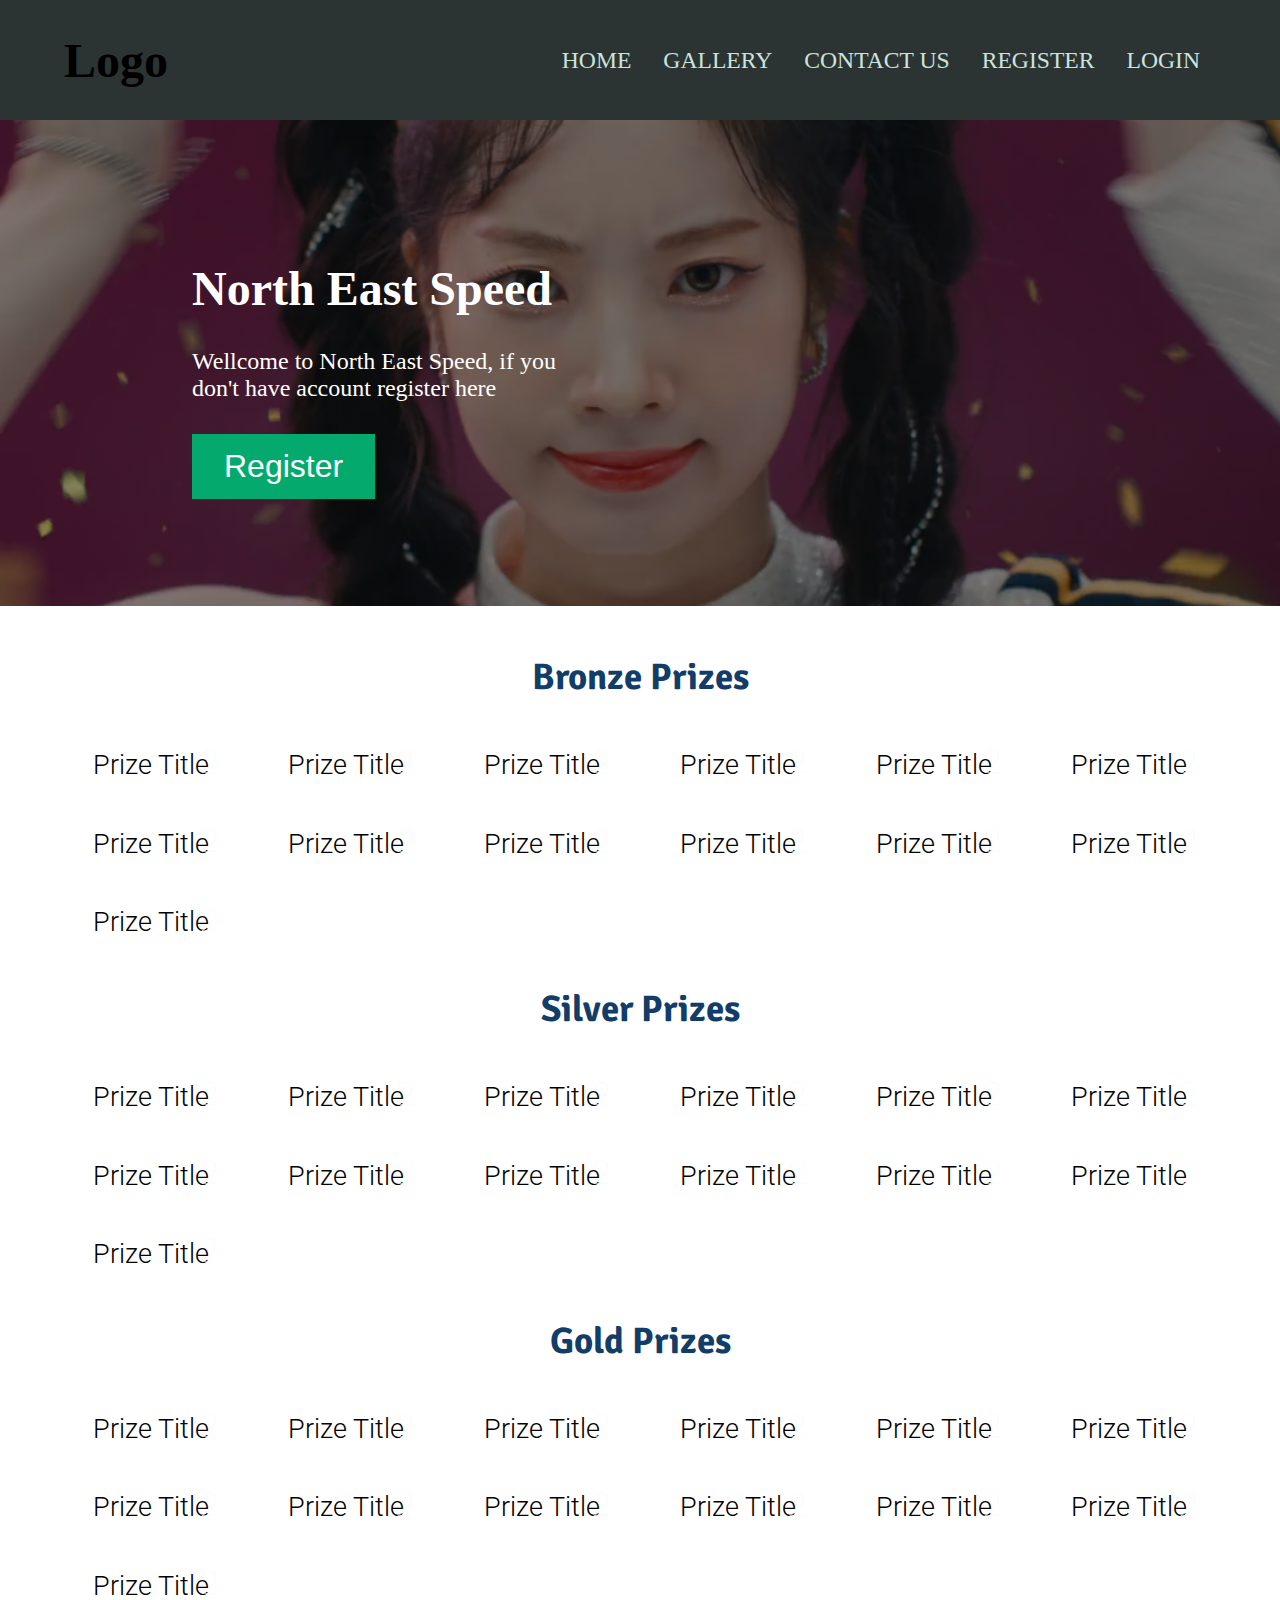
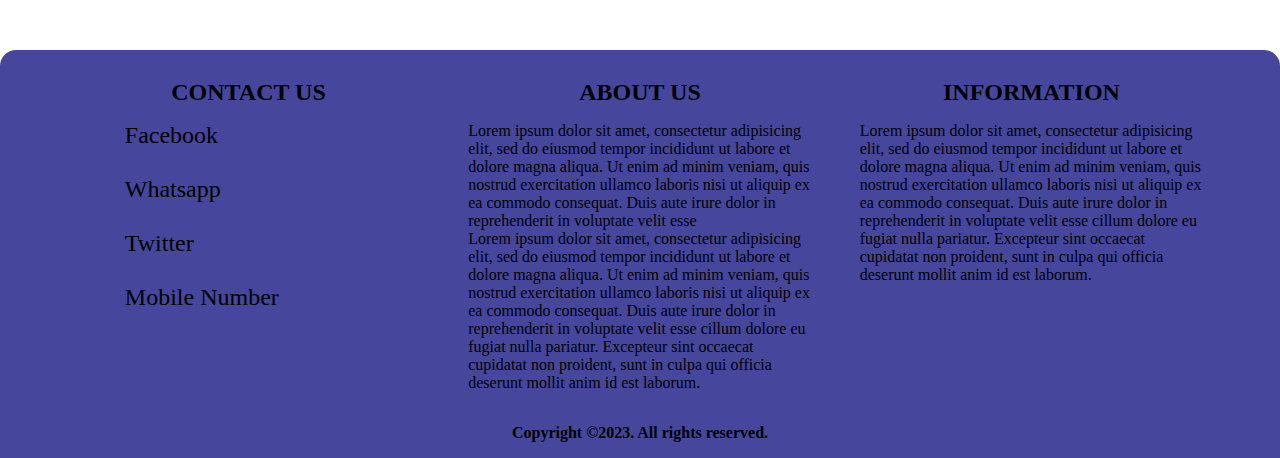
==== index.html @ 28b7c349 "design implement, not colorfull though" ====
<!DOCTYPE html>
<html>
<head>
	<meta charset="utf-8">
	<meta name="viewport" content="width=device-width, initial-scale=1">
	<link rel="stylesheet" type="text/css" href="style.css">


	<!-- google fonts link -->
	<link rel="preconnect" href="https://fonts.googleapis.com">
	<link rel="preconnect" href="https://fonts.gstatic.com" crossorigin>
	<link href="https://fonts.googleapis.com/css2?family=Poppins:ital,wght@0,100;0,200;0,400;0,500;0,600;0,700;0,800;1,100;1,200;1,300;1,500&family=Roboto:ital,wght@0,100;0,300;0,400;0,500;0,700;1,100;1,300;1,400;1,500;1,700&family=Signika+Negative:wght@300;400;500;600;700&display=swap" rel="stylesheet">

	<script src="https://kit.fontawesome.com/0df885883d.js" crossorigin="anonymous"></script>

	<title></title>
</head>
<body>
	<nav class='navbar'>
		<div class="mobile-nav">
			<div class="logo">
				<h1>Logo</h1>
			</div>
			<i class="fa fa-bars" id="ham-menu"></i>
		</div>
		<ul class="nav-link " id="mobile-menu">
			<li><a href="index.html" title="">Home</a></li>
			<li><a href="#" title="">Gallery</a></li>
			<li><a href="#" title="">Contact us</a></li>
			<li><a href="register.html" title="">Register</a></li>
			<li><a href="login.html" title="">Login</a></li>
		</ul>
	</nav>


	<section class="register-container">
		<div class="hero-image">
		  <div class="hero-text">
		    <h1>North East Speed</h1>
		    <p>Wellcome to North East Speed, if you don't have account register here</p>
		    <button class="btn register-btn">Register</button>
		  </div>
		</div>
	</section>

	<section class="prize-section">
		<div class="prize-container">
			<h1>Bronze Prizes</h1>
			<div class="prizes grid-prizes">
				<div class="prize-card">
					<img src="https://kddi-h.assetsadobe3.com/is/image/content/dam/au-com/mobile/mb_img_58.jpg?scl=1" alt="">
					<h2>Prize Title</h2>
					<div class="prize-counter">
						<h3>2</h3>
					</div>
				</div>
				<div class="prize-card">
					<img src="https://kddi-h.assetsadobe3.com/is/image/content/dam/au-com/mobile/mb_img_58.jpg?scl=1" alt="">
					<h2>Prize Title</h2>
					<div class="prize-counter">
						<h3>2</h3>
					</div>
				</div>
				<div class="prize-card">
					<img src="https://kddi-h.assetsadobe3.com/is/image/content/dam/au-com/mobile/mb_img_58.jpg?scl=1" alt="">
					<h2>Prize Title</h2>
					<div class="prize-counter">
						<h3>2</h3>
					</div>
				</div>
				<div class="prize-card">
					<img src="https://kddi-h.assetsadobe3.com/is/image/content/dam/au-com/mobile/mb_img_58.jpg?scl=1" alt="">
					<h2>Prize Title</h2>
					<div class="prize-counter">
						<h3>2</h3>
					</div>
				</div>
				<div class="prize-card">
					<img src="https://kddi-h.assetsadobe3.com/is/image/content/dam/au-com/mobile/mb_img_58.jpg?scl=1" alt="">
					<h2>Prize Title</h2>
					<div class="prize-counter">
						<h3>2</h3>
					</div>
				</div>
				<div class="prize-card">
					<img src="https://kddi-h.assetsadobe3.com/is/image/content/dam/au-com/mobile/mb_img_58.jpg?scl=1" alt="">
					<h2>Prize Title</h2>
					<div class="prize-counter">
						<h3>2</h3>
					</div>
				</div>
				<div class="prize-card">
					<img src="https://kddi-h.assetsadobe3.com/is/image/content/dam/au-com/mobile/mb_img_58.jpg?scl=1" alt="">
					<h2>Prize Title</h2>
					<div class="prize-counter">
						<h3>2</h3>
					</div>
				</div>
				<div class="prize-card">
					<img src="https://kddi-h.assetsadobe3.com/is/image/content/dam/au-com/mobile/mb_img_58.jpg?scl=1" alt="">
					<h2>Prize Title</h2>
					<div class="prize-counter">
						<h3>2</h3>
					</div>
				</div>
				<div class="prize-card">
					<img src="https://kddi-h.assetsadobe3.com/is/image/content/dam/au-com/mobile/mb_img_58.jpg?scl=1" alt="">
					<h2>Prize Title</h2>
					<div class="prize-counter">
						<h3>2</h3>
					</div>
				</div>
				<div class="prize-card">
					<img src="https://kddi-h.assetsadobe3.com/is/image/content/dam/au-com/mobile/mb_img_58.jpg?scl=1" alt="">
					<h2>Prize Title</h2>
					<div class="prize-counter">
						<h3>2</h3>
					</div>
				</div>
				<div class="prize-card">
					<img src="https://kddi-h.assetsadobe3.com/is/image/content/dam/au-com/mobile/mb_img_58.jpg?scl=1" alt="">
					<h2>Prize Title</h2>
					<div class="prize-counter">
						<h3>2</h3>
					</div>
				</div>
				<div class="prize-card">
					<img src="https://kddi-h.assetsadobe3.com/is/image/content/dam/au-com/mobile/mb_img_58.jpg?scl=1" alt="">
					<h2>Prize Title</h2>
					<div class="prize-counter">
						<h3>2</h3>
					</div>
				</div>
				<div class="prize-card">
					<img src="https://kddi-h.assetsadobe3.com/is/image/content/dam/au-com/mobile/mb_img_58.jpg?scl=1" alt="">
					<h2>Prize Title</h2>
					<div class="prize-counter">
						<h3>2</h3>
					</div>
				</div>
				
			</div>
		</div>
		<div class="prize-container">
			<h1>Silver Prizes</h1>
			<div class="prizes grid-prizes">
				<div class="prize-card">
					<img src="https://kddi-h.assetsadobe3.com/is/image/content/dam/au-com/mobile/mb_img_58.jpg?scl=1" alt="">
					<h2>Prize Title</h2>
					<div class="prize-counter">
						<h3>2</h3>
					</div>
				</div>
				<div class="prize-card">
					<img src="https://kddi-h.assetsadobe3.com/is/image/content/dam/au-com/mobile/mb_img_58.jpg?scl=1" alt="">
					<h2>Prize Title</h2>
					<div class="prize-counter">
						<h3>2</h3>
					</div>
				</div>
				<div class="prize-card">
					<img src="https://kddi-h.assetsadobe3.com/is/image/content/dam/au-com/mobile/mb_img_58.jpg?scl=1" alt="">
					<h2>Prize Title</h2>
					<div class="prize-counter">
						<h3>2</h3>
					</div>
				</div>
				<div class="prize-card">
					<img src="https://kddi-h.assetsadobe3.com/is/image/content/dam/au-com/mobile/mb_img_58.jpg?scl=1" alt="">
					<h2>Prize Title</h2>
					<div class="prize-counter">
						<h3>2</h3>
					</div>
				</div>
				<div class="prize-card">
					<img src="https://kddi-h.assetsadobe3.com/is/image/content/dam/au-com/mobile/mb_img_58.jpg?scl=1" alt="">
					<h2>Prize Title</h2>
					<div class="prize-counter">
						<h3>2</h3>
					</div>
				</div>
				<div class="prize-card">
					<img src="https://kddi-h.assetsadobe3.com/is/image/content/dam/au-com/mobile/mb_img_58.jpg?scl=1" alt="">
					<h2>Prize Title</h2>
					<div class="prize-counter">
						<h3>2</h3>
					</div>
				</div>
				<div class="prize-card">
					<img src="https://kddi-h.assetsadobe3.com/is/image/content/dam/au-com/mobile/mb_img_58.jpg?scl=1" alt="">
					<h2>Prize Title</h2>
					<div class="prize-counter">
						<h3>2</h3>
					</div>
				</div>
				<div class="prize-card">
					<img src="https://kddi-h.assetsadobe3.com/is/image/content/dam/au-com/mobile/mb_img_58.jpg?scl=1" alt="">
					<h2>Prize Title</h2>
					<div class="prize-counter">
						<h3>2</h3>
					</div>
				</div>
				<div class="prize-card">
					<img src="https://kddi-h.assetsadobe3.com/is/image/content/dam/au-com/mobile/mb_img_58.jpg?scl=1" alt="">
					<h2>Prize Title</h2>
					<div class="prize-counter">
						<h3>2</h3>
					</div>
				</div>
				<div class="prize-card">
					<img src="https://kddi-h.assetsadobe3.com/is/image/content/dam/au-com/mobile/mb_img_58.jpg?scl=1" alt="">
					<h2>Prize Title</h2>
					<div class="prize-counter">
						<h3>2</h3>
					</div>
				</div>
				<div class="prize-card">
					<img src="https://kddi-h.assetsadobe3.com/is/image/content/dam/au-com/mobile/mb_img_58.jpg?scl=1" alt="">
					<h2>Prize Title</h2>
					<div class="prize-counter">
						<h3>2</h3>
					</div>
				</div>
				<div class="prize-card">
					<img src="https://kddi-h.assetsadobe3.com/is/image/content/dam/au-com/mobile/mb_img_58.jpg?scl=1" alt="">
					<h2>Prize Title</h2>
					<div class="prize-counter">
						<h3>2</h3>
					</div>
				</div>
				<div class="prize-card">
					<img src="https://kddi-h.assetsadobe3.com/is/image/content/dam/au-com/mobile/mb_img_58.jpg?scl=1" alt="">
					<h2>Prize Title</h2>
					<div class="prize-counter">
						<h3>2</h3>
					</div>
				</div>
			</div>
		</div>
		<div class="prize-container">
			<h1>Gold Prizes</h1>
			<div class="prizes grid-prizes">
				<div class="prize-card">
					<img src="https://kddi-h.assetsadobe3.com/is/image/content/dam/au-com/mobile/mb_img_58.jpg?scl=1" alt="">
					<h2>Prize Title</h2>
					<div class="prize-counter">
						<h3>2</h3>
					</div>
				</div>
				<div class="prize-card">
					<img src="https://kddi-h.assetsadobe3.com/is/image/content/dam/au-com/mobile/mb_img_58.jpg?scl=1" alt="">
					<h2>Prize Title</h2>
					<div class="prize-counter">
						<h3>2</h3>
					</div>
				</div>
				<div class="prize-card">
					<img src="https://kddi-h.assetsadobe3.com/is/image/content/dam/au-com/mobile/mb_img_58.jpg?scl=1" alt="">
					<h2>Prize Title</h2>
					<div class="prize-counter">
						<h3>2</h3>
					</div>
				</div>
				<div class="prize-card">
					<img src="https://kddi-h.assetsadobe3.com/is/image/content/dam/au-com/mobile/mb_img_58.jpg?scl=1" alt="">
					<h2>Prize Title</h2>
					<div class="prize-counter">
						<h3>2</h3>
					</div>
				</div>
				<div class="prize-card">
					<img src="https://kddi-h.assetsadobe3.com/is/image/content/dam/au-com/mobile/mb_img_58.jpg?scl=1" alt="">
					<h2>Prize Title</h2>
					<div class="prize-counter">
						<h3>2</h3>
					</div>
				</div>
				<div class="prize-card">
					<img src="https://kddi-h.assetsadobe3.com/is/image/content/dam/au-com/mobile/mb_img_58.jpg?scl=1" alt="">
					<h2>Prize Title</h2>
					<div class="prize-counter">
						<h3>2</h3>
					</div>
				</div>
				<div class="prize-card">
					<img src="https://kddi-h.assetsadobe3.com/is/image/content/dam/au-com/mobile/mb_img_58.jpg?scl=1" alt="">
					<h2>Prize Title</h2>
					<div class="prize-counter">
						<h3>2</h3>
					</div>
				</div>
				<div class="prize-card">
					<img src="https://kddi-h.assetsadobe3.com/is/image/content/dam/au-com/mobile/mb_img_58.jpg?scl=1" alt="">
					<h2>Prize Title</h2>
					<div class="prize-counter">
						<h3>2</h3>
					</div>
				</div>
				<div class="prize-card">
					<img src="https://kddi-h.assetsadobe3.com/is/image/content/dam/au-com/mobile/mb_img_58.jpg?scl=1" alt="">
					<h2>Prize Title</h2>
					<div class="prize-counter">
						<h3>2</h3>
					</div>
				</div>
				<div class="prize-card">
					<img src="https://kddi-h.assetsadobe3.com/is/image/content/dam/au-com/mobile/mb_img_58.jpg?scl=1" alt="">
					<h2>Prize Title</h2>
					<div class="prize-counter">
						<h3>2</h3>
					</div>
				</div>
				<div class="prize-card">
					<img src="https://kddi-h.assetsadobe3.com/is/image/content/dam/au-com/mobile/mb_img_58.jpg?scl=1" alt="">
					<h2>Prize Title</h2>
					<div class="prize-counter">
						<h3>2</h3>
					</div>
				</div>
				<div class="prize-card">
					<img src="https://kddi-h.assetsadobe3.com/is/image/content/dam/au-com/mobile/mb_img_58.jpg?scl=1" alt="">
					<h2>Prize Title</h2>
					<div class="prize-counter">
						<h3>2</h3>
					</div>
				</div>
				<div class="prize-card">
					<img src="https://kddi-h.assetsadobe3.com/is/image/content/dam/au-com/mobile/mb_img_58.jpg?scl=1" alt="">
					<h2>Prize Title</h2>
					<div class="prize-counter">
						<h3>2</h3>
					</div>
				</div>
				
			</div>
		</div>
	</section>

	<footer>
		<div class="footer-container">
			<div class="footer-card social">
				<h2>Contact Us</h2>
				<ul class="social-link pad-t-1em">
					<li><i class="fa-brands fa-facebook"></i>Facebook</li>
					<li><i class="fa-brands fa-whatsapp"></i>Whatsapp</li>
					<li><i class="fa-brands fa-twitter"></i>Twitter</li>
					<li><i class="fa-sharp fa-solid fa-mobile"></i>Mobile Number</li>
				</ul>
			</div>
			<div class="footer-card">
				<h2>About us</h2>
				<div class="about-us-container pad-t-1em">
					<p>Lorem ipsum dolor sit amet, consectetur adipisicing elit, sed do eiusmod
					tempor incididunt ut labore et dolore magna aliqua. Ut enim ad minim veniam,
					quis nostrud exercitation ullamco laboris nisi ut aliquip ex ea commodo
					consequat. Duis aute irure dolor in reprehenderit in voluptate velit esse</p>
					<p>Lorem ipsum dolor sit amet, consectetur adipisicing elit, sed do eiusmod
					tempor incididunt ut labore et dolore magna aliqua. Ut enim ad minim veniam,
					quis nostrud exercitation ullamco laboris nisi ut aliquip ex ea commodo
					consequat. Duis aute irure dolor in reprehenderit in voluptate velit esse
					cillum dolore eu fugiat nulla pariatur. Excepteur sint occaecat cupidatat non
					proident, sunt in culpa qui officia deserunt mollit anim id est laborum.</p>
				</div>
			</div>
			<div class="footer-card">
				<h2>Information</h2>
				<div class="information pad-t-1em">
					<p>Lorem ipsum dolor sit amet, consectetur adipisicing elit, sed do eiusmod
					tempor incididunt ut labore et dolore magna aliqua. Ut enim ad minim veniam,
					quis nostrud exercitation ullamco laboris nisi ut aliquip ex ea commodo
					consequat. Duis aute irure dolor in reprehenderit in voluptate velit esse
					cillum dolore eu fugiat nulla pariatur. Excepteur sint occaecat cupidatat non
					proident, sunt in culpa qui officia deserunt mollit anim id est laborum.</p>
				</div>
			</div>
		</div>
		<div class="copyright">
			<h2>Copyright &copy2023. All rights reserved.</h2>
		</div>
	</footer>

	<script src="script.js" type="text/javascript"></script>
</body>
</html>
---- style.css ----
*{
	margin: 0;
	padding: 0;
	box-sizing: border-box;
}

/* body, html{
	height: 100%;
} */

img{
	width: 100%;
	object-fit: cover;
}

h3{
	color: ghostwhite;
}

li{
	list-style: none;
}

a{
	text-decoration: none;
}


/* ====================== */
.pad-t-1em{
	padding-top: 1em;
}

/* ====================== */

/* ================= navbar ==================== */
	#ham-menu{
		display: None;
	}

	.logo h1{
		font-size: 3rem;
	}

	.navbar{
		background: #2C3333;
		display: flex;
		justify-content: space-between;
		align-items: center;
		height: 120px;
		width: 100%;
		padding: 0 3.999em;
		position: fixed;
		z-index: 10;
		top: 0;
	}

	.nav-link{
		display: flex;
		align-items: center;
		justify-content: space-between;
	}

	.nav-link li{
		padding: 0 1rem;
		text-transform: uppercase;
		font-size: 1.477rem;
	}

/*  	.mobile-nav{
		padding: 1rem;
	}

  #mobile-menu{
  	background: #2C3333;
		position: relative;
		left: 0;
		margin-top: 0;
		height: 120px;
	}  */
	
	nav ul li a{
		color: #CBE4DE;
	}

/* ================================ end navbar =================================== */



/* ================== hero =================== */
.register-container{
	width: 100%;
	height: 67.37vh;
}

.hero-image {
  background-image: linear-gradient(rgba(0, 0, 0, 0.5), rgba(0, 0, 0, 0.5)), url("images/dahyun.png");
  height: 100%;
  background-position: center;
  background-repeat: no-repeat;
  background-size: cover;
  position: relative;
}

.hero-text {
  position: absolute;
  top: 47%;
  left: 30%;
  transform: translate(-50%, -50%);
  color: white;
  height: 3em;
  width: 30%;
}

.hero-text h1, .hero-text p{
	padding-bottom: 2rem;
}

.hero-text h1{
	font-size: 3rem;
}


.hero-text p{
	font-size: 1.5rem;
}


.btn {
  border: none;
  color: white;
  padding: 14px 32px;
  cursor: pointer;
}

.register-btn{
	background-color: #04AA6D;
	font-size: 2rem;
}

/* ================== end hero =================== */



.prize-container{
	margin: 3em 3.8em;
}

.prize-container h1{
	text-align: center;
	font-size: 2.3rem;
	font-family: 'Signika Negative', sans-serif;
	color: #113d68;
}

.prizes{
	margin-top: 1.9rem;
}

.prize-card{
	width: 100%;
	position: relative;
/* 	background: red; */
	border-radius: 1.2rem;
}

.prize-card h2{
	text-align: center;
	font-size: 1.7rem;
	font-weight: 300;
	font-family: 'Roboto', sans-serif;
}


.prize-counter {
	width: 3.9em;
	height: 3.9em;
	position:absolute;
	top:0;
	right:0;
	background: center / contain no-repeat url("https://cdn.pixabay.com/photo/2013/07/12/19/31/tag-154930_1280.png");
	display: flex;
	justify-content: center;
	align-items: center;
}

.prize-counter h3{
	font-size: 2rem;
	font-weight: 100;
	font-family: 'Poppins', sans-serif;
/* 	text-align: center;
	vertical-align: center; */
}

.grid-prizes{
	display: grid;
/* 	gap:1em; */
	row-gap: 1.8em;
	column-gap: 1em;
	grid-template-columns: repeat(6, 1fr);
}

/* ========= footer ============ */

footer{
	background: #46469d;
	border-radius: 1rem 1rem 0 0;
}

.footer-container{
	margin: 0 3.8em;
	display: grid;
	gap: 1em;
	grid-template-columns: repeat(3, 1fr);
}


.footer-card{
	width: 100%;
	padding: 1.8em 1em 1em 1em;
}


.footer-card h2{
	text-align: center;
	text-transform: uppercase;
}

.footer-card p{
	font-size: 1rem;
}

.social{
  display:flex;
  flex-direction:column;
}

.social .social-link{
  flex-grow:.5;
}

.social-link{
	display: flex;
	align-items: flex-start;
	flex-direction: column;
	justify-content: space-between;
}

.social-link li i{
	padding: .3em 1em;
}

.social-link li{
	font-size: 1.5rem;
}

.copyright{
	padding: 1rem;
}

.copyright h2{
	text-align: center;
	font-size: 1em;
}

@media screen and (max-width: 1260px) {
	/* =================== hero ===============	 */
	.hero-text {
	  width: 40%;
	}
/* 
	.hero-text h1, .hero-text p{
		padding-bottom: 1.7rem;
	}

	.hero-text h1{
		font-size: 2.57rem;
	}


	.hero-text p{
		font-size: 1.333rem;
	}

	.register-btn{
		background-color: #04AA6D;
		font-size: 1.77rem;
	} */
}



@media screen and (max-width: 1024px) {
	/* ==========  navbar =================	 */
	.nav-link li{
		font-size: 1.111rem;
	}

	/* =================== hero ===============	 */
	.hero-text {
	  top: 42%;
	  left: 30%;
	  width: 40%;
	}

	.hero-text h1, .hero-text p{
		padding-bottom: 1.7rem;
	}

	.hero-text h1{
		font-size: 2.57rem;
	}


	.hero-text p{
		font-size: 1.333rem;
	}

	.register-btn{
		background-color: #04AA6D;
		font-size: 1.77rem;
	}





	/* ====================== prizes =============== 	 */
	.grid-prizes{
		grid-template-columns: repeat(4, 1fr);
	}

	.prize-counter {
		width: 3.2em;
		height: 3.2em;
	}


	/* =================== footer ============	 */
	footer{
		background: red;
	}

	.footer-container{
		gap: .6em;
	}

	.social .social-link{
	  flex-grow:.3;
	}

	.social-link li{
		font-size: 1.3rem;
	}
}

@media screen and (max-width: 900px) {
	/* ==========  navbar =================	 */
	.nav-link li{
		font-size: .88rem;
	}


	/* ====================== prizes =============== 	 */
	.prize-counter {
		width: 3em;
		height: 3em;
	}

	.prize-counter h3{
		font-size: 1.7rem;
	}

	.prize-card h2{
		font-size: 1.56rem;
	}

	/* =================== footer ============	 */
	footer{
		background: #46269d;
	}


	.social .social-link{
	  flex-grow:.2;
	}

}

@media screen and (max-width: 768px) {
	/* ============== navbar ==============*/
	/* need in mobile view */
	#ham-menu{
		display: block;
	}

	nav{
		height: 10vh;
		background: #2C3333;
		display: flex;
		align-items: center;
		justify-content: space-between;
		z-index: 10;
	}

	.navbar{
		position: fixed;
		width: 100%;
	}


	.mobile-nav{
		width: 100%;
		background: #2C3333;
		display: flex;
		align-items: center;
		justify-content: space-between;
		padding: 2rem 2.22rem;
	}


	nav ul li a{
		color: #CBE4DE;
		font-size: 1.666em;
	}

	.nav-link{
		display: flex;
		align-items: center;
		flex-direction: column;
		justify-content: flex-start;
	}

	.nav-link li{
		padding: 1rem;
	}

	.nav-link li:first-child{
		padding-top: 3.77rem;
	}



	.mobile-nav .logo{
		color: #CBE4DE;
		font-size: 1.8rem;
	}

	.mobile-nav i{
		color: #0E8388;
		font-size: 1.8rem;
	}

	#mobile-menu{
		background: #2E4F4F;
		position: fixed;
		height: 100vh;
		width: 80vw;
		left: -100vw;
		top: 120px;

	}

	#mobile-menu.active{
		left: 0;
	}



	/* =================== hero ===============	 */
	.hero-text {
	  top: 48%;
	}

	.hero-text h1, .hero-text p{
		padding-bottom: 1.44rem;
	}

	.hero-text h1{
		font-size: 2rem;
	}


	.hero-text p{
		font-size: 1rem;
	}

	.register-btn{
		font-size: 1.3rem;
	}


	/* =================== footer ============	 */
	footer{
		background: yellow;
	}

	.footer-container{
		grid-template-columns: repeat(2, 1fr);
	}

	.col-span-2{
		grid-column: 3 / 4;
	}
}

@media screen and (max-width: 600px) {
	/* =================== hero ===============	 */
	.hero-text {
	  top: 50%;
	  left: 50%;
	  width: 70%;
	}

	.hero-text h1, .hero-text p{
		padding-bottom: 1rem;
	}

	.hero-text h1{
		font-size: 1.77rem;
	}


	.hero-text p{
		font-size: 1rem;
	}

	.register-btn{
		font-size: 1.3rem;
	}




	.grid-prizes{
		grid-template-columns: repeat(3, 1fr);
	}

	.prize-counter {
		width: 2.6em;
		height: 2.6em;
	}

	.prize-counter h3{
		font-size: 1.3rem;
	}

	.prize-card h2{
		font-size: 1.11rem;
	}
	/* =================== footer ============	 */
	footer{
		background: green;
	}

	.footer-container{
		grid-template-columns: 1fr;
	}

	.social .social-link{
	  flex-grow:.5;
	}
}

@media screen and (max-width: 480px) {
	/*========= navbar ==============*/
	.navbar{
		padding: 0 1em;
	}

	nav ul li a{
		font-size: 1.116em;
	}


	.prize-container{
		margin: 3em 3em;
	}
	.grid-prizes{
		grid-template-columns: repeat(2, 1fr);
	}
}

@media screen and (max-width: 320px) {
	/*========= navbar ==============*/
	.navbar{
		padding: 0 .55em;
	}
}


@media screen and (max-width: 220px) {
	.prize-container{
		margin: 3em 2.6em;
	}

	.prize-counter {
		width: 1.7em;
		height: 1.7em;
	}

	.prize-card h2{
		font-size: 2rem;
	}
}
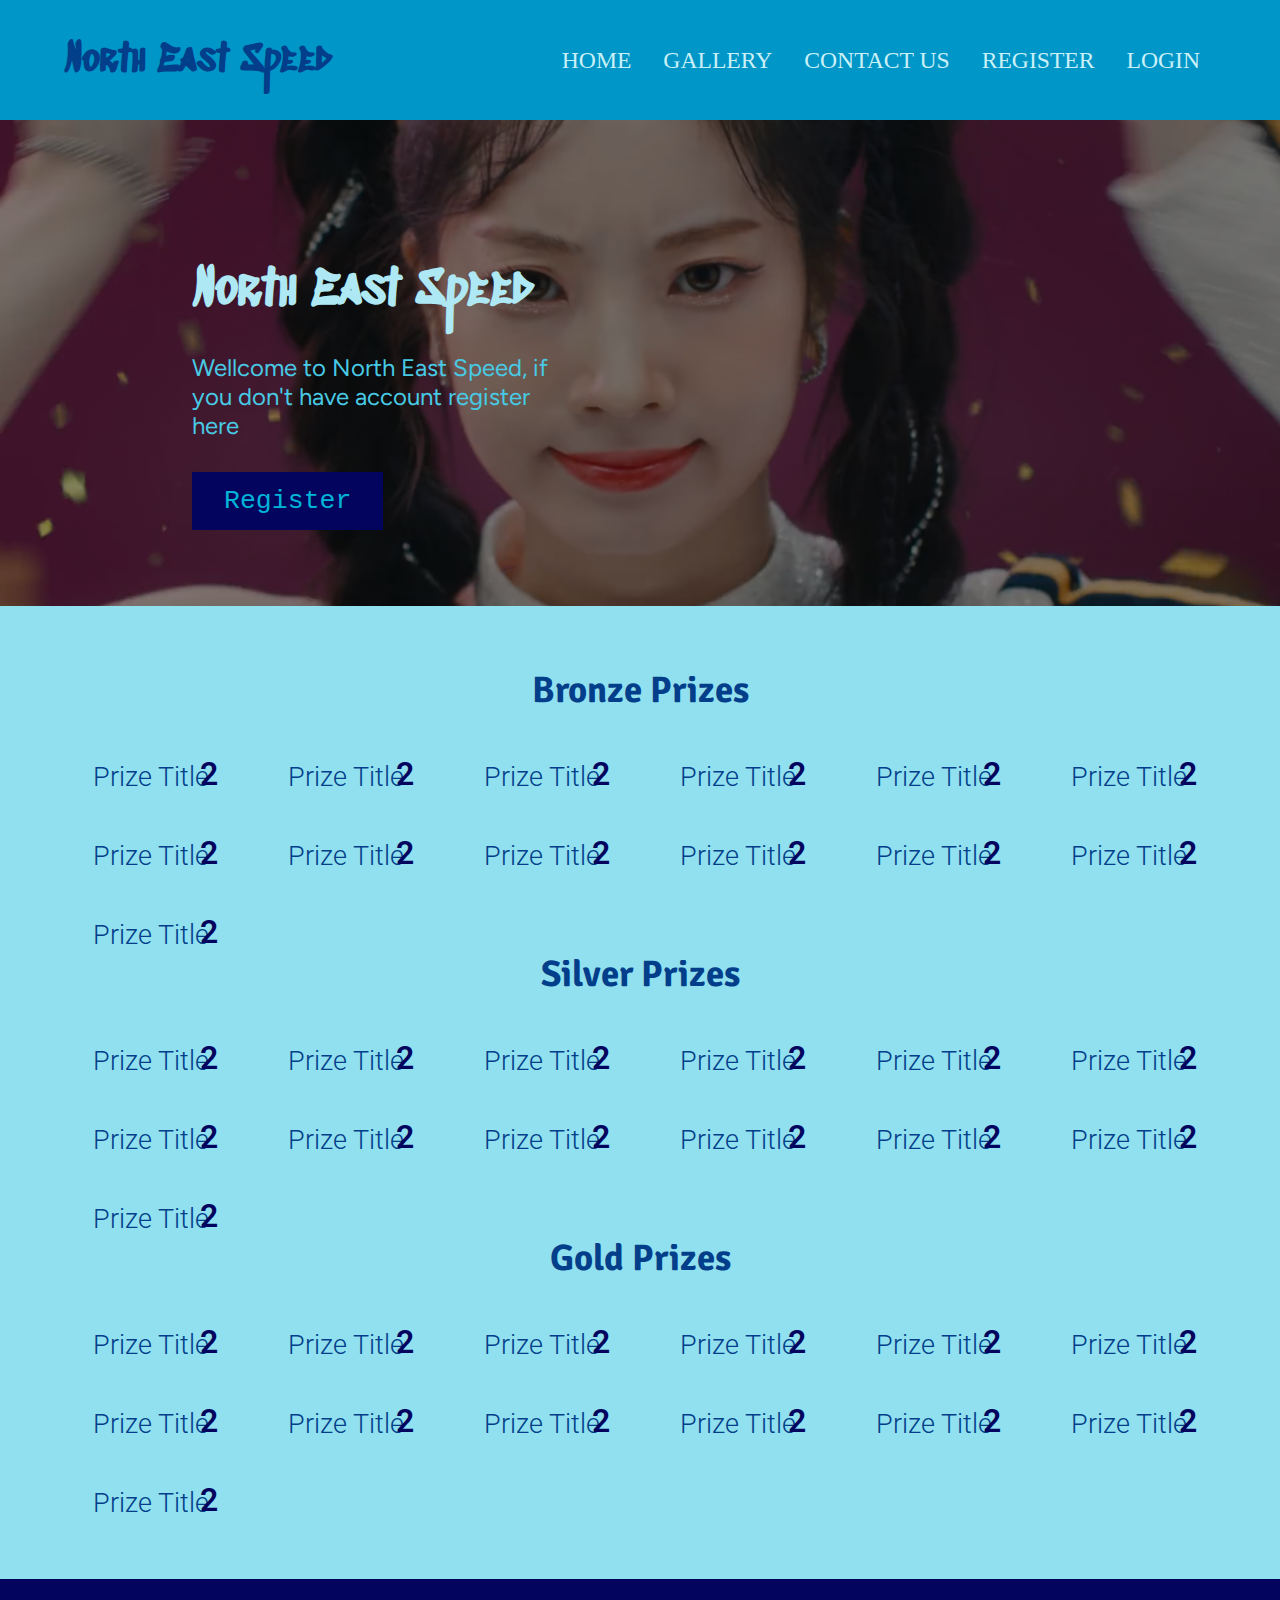
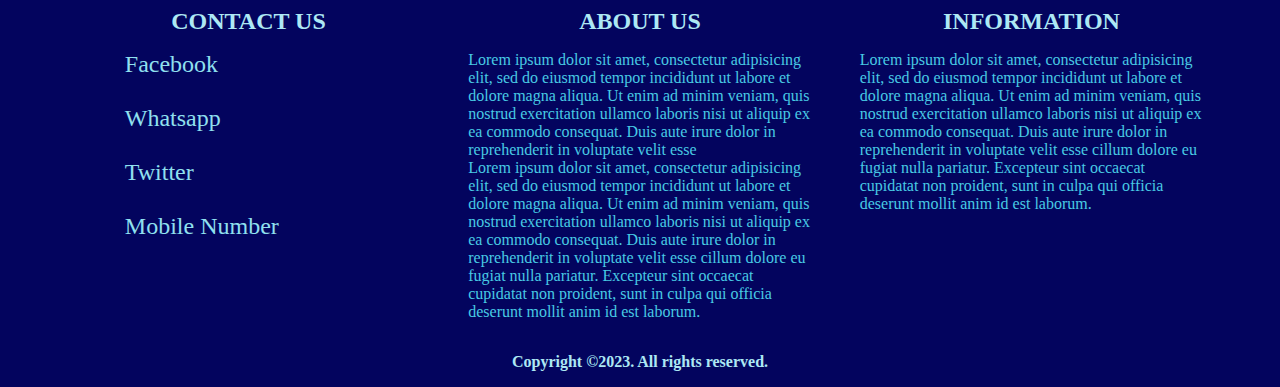
==== commit faf23ec0: "typrography add, profile add" ====
--- a/index.html
+++ b/index.html
@@ -13,19 +13,19 @@
 
 	<script src="https://kit.fontawesome.com/0df885883d.js" crossorigin="anonymous"></script>
 
-	<title></title>
+	<title>Home</title>
 </head>
 <body>
 	<nav class='navbar'>
 		<div class="mobile-nav">
 			<div class="logo">
-				<h1>Logo</h1>
+				<h1>North East Speed</h1>
 			</div>
 			<i class="fa fa-bars" id="ham-menu"></i>
 		</div>
 		<ul class="nav-link " id="mobile-menu">
 			<li><a href="index.html" title="">Home</a></li>
-			<li><a href="#" title="">Gallery</a></li>
+			<li><a href="profile.html" title="">Gallery</a></li>
 			<li><a href="#" title="">Contact us</a></li>
 			<li><a href="register.html" title="">Register</a></li>
 			<li><a href="login.html" title="">Login</a></li>
--- a/style.css
+++ b/style.css
@@ -1,22 +1,23 @@
+@import url('https://fonts.googleapis.com/css2?family=Sedgwick+Ave+Display&display=swap');
+@import url('https://fonts.googleapis.com/css2?family=Figtree:ital,wght@0,300;0,500;0,700;0,800;1,300;1,400;1,500;1,600&display=swap');
+@import url('https://fonts.googleapis.com/css2?family=Labrada:ital,wght@0,100;0,200;0,300;0,400;0,500;0,600;0,800;0,900;1,100;1,200;1,300;1,400;1,500;1,700;1,800;1,900&display=swap');
+@import url('https://fonts.googleapis.com/css2?family=Cousine:ital,wght@0,400;0,700;1,400;1,700&display=swap');
+
 *{
 	margin: 0;
 	padding: 0;
 	box-sizing: border-box;
 }
 
-/* body, html{
-	height: 100%;
-} */
+body, html{
+	background: #90e0ef;
+}
 
 img{
 	width: 100%;
 	object-fit: cover;
 }
 
-h3{
-	color: ghostwhite;
-}
-
 li{
 	list-style: none;
 }
@@ -43,7 +44,7 @@
 	}
 
 	.navbar{
-		background: #2C3333;
+		background: #0096c7;
 		display: flex;
 		justify-content: space-between;
 		align-items: center;
@@ -66,31 +67,33 @@
 		text-transform: uppercase;
 		font-size: 1.477rem;
 	}
-
-/*  	.mobile-nav{
-		padding: 1rem;
-	}
-
-  #mobile-menu{
-  	background: #2C3333;
-		position: relative;
-		left: 0;
-		margin-top: 0;
-		height: 120px;
-	}  */
 	
 	nav ul li a{
-		color: #CBE4DE;
-	}
-
+		color: #caf0f8;
+	}
+
+	nav ul li a:hover{
+		color: #03045e;	
+		font-size: 1.66rem;
+/* 		border-bottom: 1px solid #03045e; */
+	}
+
+	.logo h1{
+		color: #023e8a;
+		font-size: 2.33rem;
+		font-family: 'Sedgwick Ave Display', cursive;
+	}
 /* ================================ end navbar =================================== */
 
 
 
 /* ================== hero =================== */
+/* 67.37 */
 .register-container{
 	width: 100%;
 	height: 67.37vh;
+	box-shadow: 10px 10px 5px lightblue;
+/* 	margin-top: 120px; */
 }
 
 .hero-image {
@@ -107,7 +110,6 @@
   top: 47%;
   left: 30%;
   transform: translate(-50%, -50%);
-  color: white;
   height: 3em;
   width: 30%;
 }
@@ -118,39 +120,53 @@
 
 .hero-text h1{
 	font-size: 3rem;
+	font-family: 'Sedgwick Ave Display', cursive;
+	color: #ade8f4;
 }
 
 
 .hero-text p{
 	font-size: 1.5rem;
+	color: #48cae4;
+	font-family: 'Figtree', sans-serif;
 }
 
 
 .btn {
   border: none;
-  color: white;
+  color: #00b4d8;
   padding: 14px 32px;
   cursor: pointer;
+  font-family: 'Cousine', monospace;
 }
 
 .register-btn{
-	background-color: #04AA6D;
-	font-size: 2rem;
-}
+	background-color: #03045e;
+	font-size: 1.66rem;
+}
+
+.register-btn:hover{
+	color: #ade8f4;
+	background-color: #023e8a;
+}
+
 
 /* ================== end hero =================== */
 
-
+.prize-section{
+	background: #90e0ef;
+	padding: 3.777em 3.8em;
+}
 
 .prize-container{
-	margin: 3em 3.8em;
+/* 	margin: 0 3.8em; */
 }
 
 .prize-container h1{
 	text-align: center;
 	font-size: 2.3rem;
 	font-family: 'Signika Negative', sans-serif;
-	color: #113d68;
+	color: #023e8a;
 }
 
 .prizes{
@@ -169,6 +185,7 @@
 	font-size: 1.7rem;
 	font-weight: 300;
 	font-family: 'Roboto', sans-serif;
+	color: #023e8a;
 }
 
 
@@ -186,10 +203,9 @@
 
 .prize-counter h3{
 	font-size: 2rem;
-	font-weight: 100;
-	font-family: 'Poppins', sans-serif;
-/* 	text-align: center;
-	vertical-align: center; */
+	font-weight: 600;
+	font-family: 'Roboto', sans-serif;
+	color: #03045e;
 }
 
 .grid-prizes{
@@ -203,8 +219,7 @@
 /* ========= footer ============ */
 
 footer{
-	background: #46469d;
-	border-radius: 1rem 1rem 0 0;
+	background: #03045e;
 }
 
 .footer-container{
@@ -224,10 +239,12 @@
 .footer-card h2{
 	text-align: center;
 	text-transform: uppercase;
+	color: #ade8f4;
 }
 
 .footer-card p{
 	font-size: 1rem;
+	color: #48cae4;
 }
 
 .social{
@@ -248,10 +265,17 @@
 
 .social-link li i{
 	padding: .3em 1em;
+	color: #48cae4;
 }
 
 .social-link li{
 	font-size: 1.5rem;
+	color: #90e0ef;
+}
+
+.social-link li:hover{
+	color: #caf0f8;
+	font-size: 1.779rem;
 }
 
 .copyright{
@@ -261,6 +285,7 @@
 .copyright h2{
 	text-align: center;
 	font-size: 1em;
+	color: #ade8f4;
 }
 
 @media screen and (max-width: 1260px) {
@@ -268,24 +293,6 @@
 	.hero-text {
 	  width: 40%;
 	}
-/* 
-	.hero-text h1, .hero-text p{
-		padding-bottom: 1.7rem;
-	}
-
-	.hero-text h1{
-		font-size: 2.57rem;
-	}
-
-
-	.hero-text p{
-		font-size: 1.333rem;
-	}
-
-	.register-btn{
-		background-color: #04AA6D;
-		font-size: 1.77rem;
-	} */
 }
 
 
@@ -317,7 +324,6 @@
 	}
 
 	.register-btn{
-		background-color: #04AA6D;
 		font-size: 1.77rem;
 	}
 
@@ -337,10 +343,6 @@
 
 
 	/* =================== footer ============	 */
-	footer{
-		background: red;
-	}
-
 	.footer-container{
 		gap: .6em;
 	}
@@ -376,11 +378,6 @@
 	}
 
 	/* =================== footer ============	 */
-	footer{
-		background: #46269d;
-	}
-
-
 	.social .social-link{
 	  flex-grow:.2;
 	}
@@ -396,7 +393,6 @@
 
 	nav{
 		height: 10vh;
-		background: #2C3333;
 		display: flex;
 		align-items: center;
 		justify-content: space-between;
@@ -411,7 +407,6 @@
 
 	.mobile-nav{
 		width: 100%;
-		background: #2C3333;
 		display: flex;
 		align-items: center;
 		justify-content: space-between;
@@ -420,8 +415,12 @@
 
 
 	nav ul li a{
-		color: #CBE4DE;
 		font-size: 1.666em;
+		color: #03045e;
+	}
+
+	nav ul li a:hover{
+		color: #ade8f4;
 	}
 
 	.nav-link{
@@ -429,6 +428,8 @@
 		align-items: center;
 		flex-direction: column;
 		justify-content: flex-start;
+		background: #00b4d8;
+
 	}
 
 	.nav-link li{
@@ -442,17 +443,14 @@
 
 
 	.mobile-nav .logo{
-		color: #CBE4DE;
 		font-size: 1.8rem;
 	}
 
 	.mobile-nav i{
-		color: #0E8388;
 		font-size: 1.8rem;
 	}
 
 	#mobile-menu{
-		background: #2E4F4F;
 		position: fixed;
 		height: 100vh;
 		width: 80vw;
@@ -490,10 +488,14 @@
 	}
 
 
+	/* ======= prize section =====	 */
+	.prize-section{
+		padding: 3.777em 1.777em;
+	}
+
+
+
 	/* =================== footer ============	 */
-	footer{
-		background: yellow;
-	}
 
 	.footer-container{
 		grid-template-columns: repeat(2, 1fr);
@@ -549,9 +551,6 @@
 		font-size: 1.11rem;
 	}
 	/* =================== footer ============	 */
-	footer{
-		background: green;
-	}
 
 	.footer-container{
 		grid-template-columns: 1fr;
